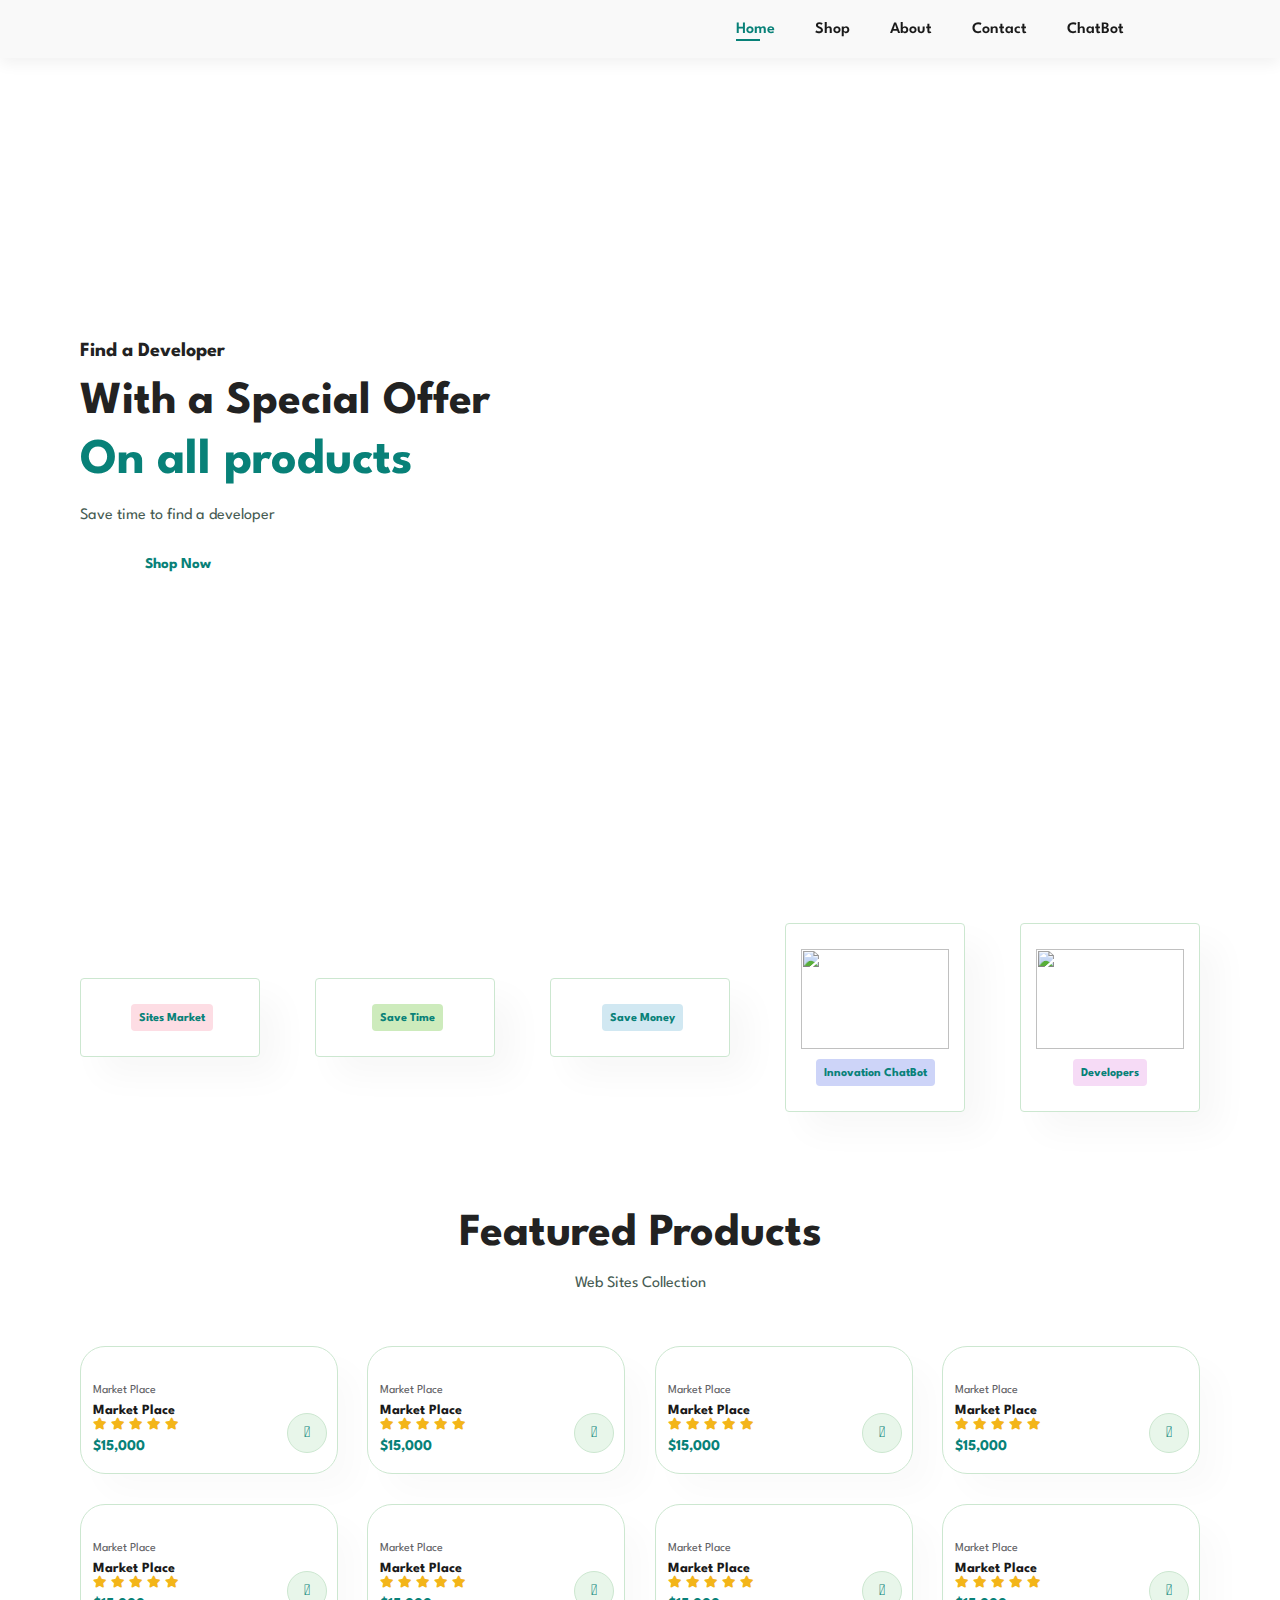
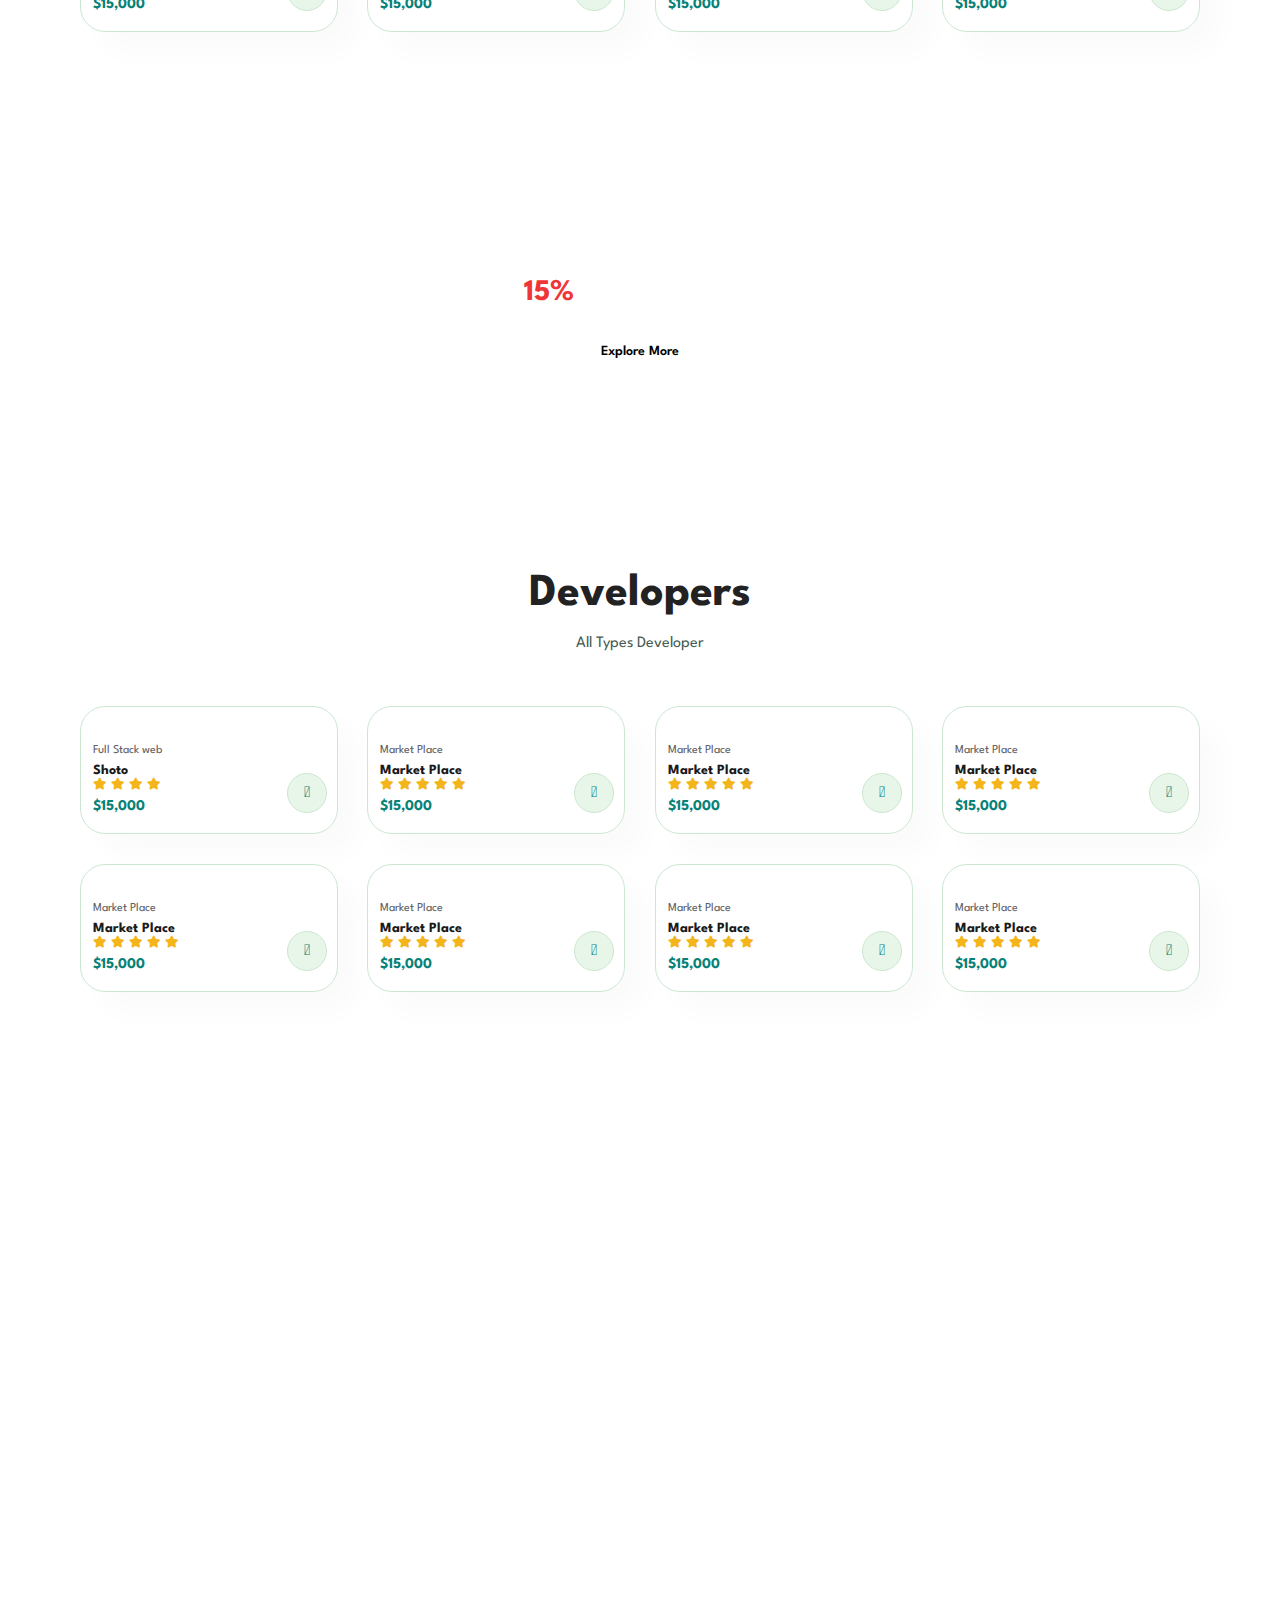
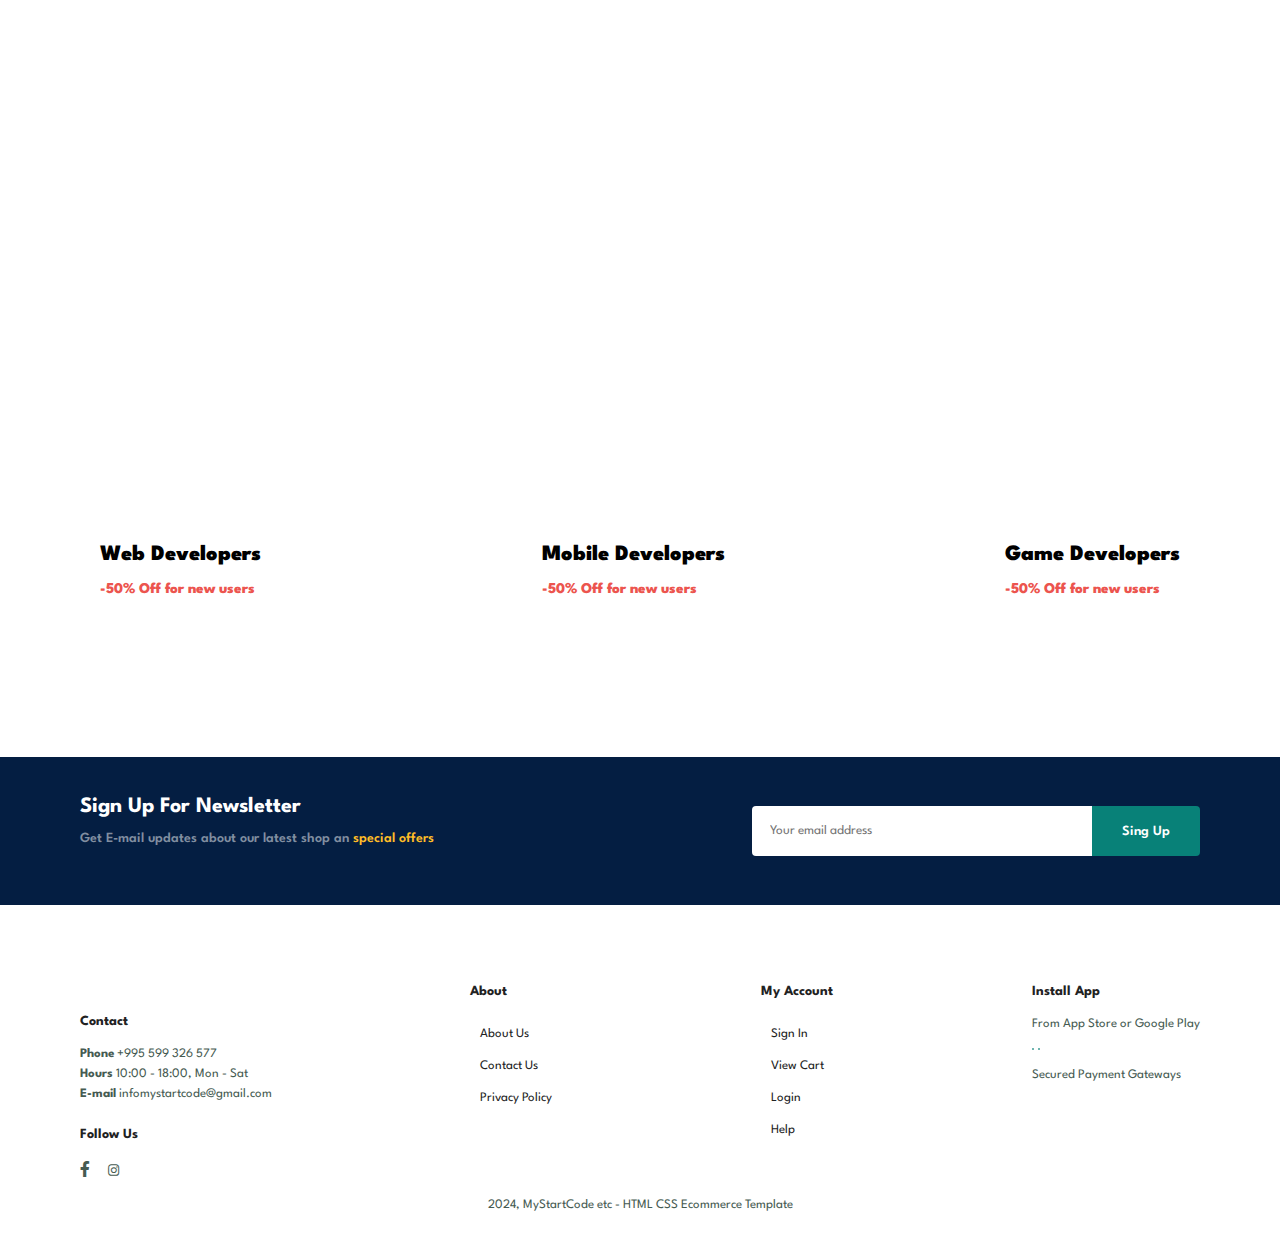
==== index.html @ d516f543 "Add files via upload" ====
<!DOCTYPE html>
<html lang="en">
<head>
    <meta charset="UTF-8">
    <link rel="shortcut icon" type="x-icon" href="img/logo.png">
    <meta http-equiv="X-UA-Compatible" content="IE=edge">
    <meta name="viewport" content="width=device-width, initial-scale=1.0">
    <link rel="stylesheet" href="style.css">
    <link rel="stylesheet" href="https://pro.fontawesome.com/releases/v5.10.0/css/all.css" />
    <title>MyStartCode</title>

</head>
<body>
        <section id="header">
            <a href="#"><img src="img/logo.png" class="logo" alt=""></a>

                <div>
                    <ul id="navbar">
                        <li><a class="active" href="index.html">Home</a></li>
                        <li><a href="shop.html">Shop</a></li>
                        <li><a href="about.html">About</a></li>
                        <li><a href="contact.html">Contact</a></li>
                        <li><a href="chatbot.html">ChatBot</a></li>
                        <li id="lg-bag"><a href="cart.html"><i class="far fa-shopping-bag"></i></a></li>
                        <a href="#" id="close"><i class="far fa-times"></i></a>
                    </ul>
                </div>  
                <div id="mobile">
                    <a herf="kalata.html"><i class="far fa-shopping-bag"></i></a>
                    <i id="bar" class="fas fa-outdent"></i>
                </div>          
        </section>

        <section id="hero">
            <h4>Find a Developer</h4>
            <h2>With a Special Offer</h2>
            <h1>On all products</h1>
            <p>Save time to find a developer</p>
        <a href="shop.html">   
            <button >Shop Now</button>
        </a>     
        </section>

        <section id="feature" class="section-p1">
            <div class="fe-box">
                <img src="https://static.wixstatic.com/media/b191d3_85961a93a4194ae1ba88b332c60fd3af~mv2.png/v1/fill/w_500,h_350,al_c/Icon%20-%20Full%20Web%20Dev.png" alt="">
                <h6>Sites Market</h6>

            </div>
            <div class="fe-box">
                <img src="img/features/f2.png" alt="">
                <h6>Save Time</h6>

            </div>
            <div class="fe-box">
                <img src="img/features/f3.png" alt="">
                <h6>Save Money</h6>

            </div>
            <div class="fe-box">
                <img src="https://static.thenounproject.com/png/1156284-200.png" width="500" height="100" alt="">
                <h6>Innovation ChatBot</h6>

            </div>
            <div class="fe-box">
                <img src="https://cdn-icons-png.flaticon.com/512/6009/6009157.png" width="500" height="100" alt="">
                <h6>Developers</h6>

            </div>
        </section>

        <section id="product1" class="section-p1">
            <h2>Featured Products</h2>
            <p>Web Sites Collection</p>
            <div class="pro-container">
                <div class="pro" onclick="window.location.href='sproduct.html';">
                    <img src="./img/products/product1.png" alt="">
                    <div class="des">
                        <span>Market Place</span>
                        <h5>Market Place</h5>
                        <div class="star">
                            <i class="fas fa-star"></i>
                            <i class="fas fa-star"></i>
                            <i class="fas fa-star"></i>
                            <i class="fas fa-star"></i>
                            <i class="fas fa-star"></i>
                        </div>
                        <h4>$15,000</h4>
                    </div>
                    <a href="#"><i class="fal fa-shopping-cart cart"></i></a>
                </div>

                <div class="pro">
                    <img src="./img/products/product2.png" alt="">
                    <div class="des">
                        <span>Market Place</span>
                        <h5>Market Place</h5>
                        <div class="star">
                            <i class="fas fa-star"></i>
                            <i class="fas fa-star"></i>
                            <i class="fas fa-star"></i>
                            <i class="fas fa-star"></i>
                            <i class="fas fa-star"></i>
                        </div>
                        <h4>$15,000</h4>
                    </div>
                    <a href="#"><i class="fal fa-shopping-cart cart"></i></a>
                </div>

                <div class="pro">
                    <img src="./img/products/product3.png" alt="">
                    <div class="des">
                        <span>Market Place</span>
                        <h5>Market Place</h5>
                        <div class="star">
                            <i class="fas fa-star"></i>
                            <i class="fas fa-star"></i>
                            <i class="fas fa-star"></i>
                            <i class="fas fa-star"></i>
                            <i class="fas fa-star"></i>
                        </div>
                        <h4>$15,000</h4>
                    </div>
                    <a href="#"><i class="fal fa-shopping-cart cart"></i></a>
                </div>

                <div class="pro">
                    <img src="./img/products/product4.png" alt="">
                    <div class="des">
                        <span>Market Place</span>
                        <h5>Market Place</h5>
                        <div class="star">
                            <i class="fas fa-star"></i>
                            <i class="fas fa-star"></i>
                            <i class="fas fa-star"></i>
                            <i class="fas fa-star"></i>
                            <i class="fas fa-star"></i>
                        </div>
                        <h4>$15,000</h4>
                    </div>
                    <a href="#"><i class="fal fa-shopping-cart cart"></i></a>
                </div>

                <div class="pro">
                    <img src="./img/products/product5.png" alt="">
                    <div class="des">
                        <span>Market Place</span>
                        <h5>Market Place</h5>
                        <div class="star">
                            <i class="fas fa-star"></i>
                            <i class="fas fa-star"></i>
                            <i class="fas fa-star"></i>
                            <i class="fas fa-star"></i>
                            <i class="fas fa-star"></i>
                        </div>
                        <h4>$15,000</h4>
                    </div>
                    <a href="#"><i class="fal fa-shopping-cart cart"></i></a>
                </div>

                <div class="pro">
                    <img src="./img/products/product6.png" alt="">
                    <div class="des">
                        <span>Market Place</span>
                        <h5>Market Place</h5>
                        <div class="star">
                            <i class="fas fa-star"></i>
                            <i class="fas fa-star"></i>
                            <i class="fas fa-star"></i>
                            <i class="fas fa-star"></i>
                            <i class="fas fa-star"></i>
                        </div>
                        <h4>$15,000</h4>
                    </div>
                    <a href="#"><i class="fal fa-shopping-cart cart"></i></a>
                </div>

                <div class="pro">
                    <img src="./img/products/product7.jpg" alt="">
                    <div class="des">
                        <span>Market Place</span>
                        <h5>Market Place</h5>
                        <div class="star">
                            <i class="fas fa-star"></i>
                            <i class="fas fa-star"></i>
                            <i class="fas fa-star"></i>
                            <i class="fas fa-star"></i>
                            <i class="fas fa-star"></i>
                        </div>
                        <h4>$15,000</h4>
                    </div>
                    <a href="#"><i class="fal fa-shopping-cart cart"></i></a>
                </div>

                <div class="pro">
                    <img src="./img/products/product8.png" alt="">
                    <div class="des">
                        <span>Market Place</span>
                        <h5>Market Place</h5>
                        <div class="star">
                            <i class="fas fa-star"></i>
                            <i class="fas fa-star"></i>
                            <i class="fas fa-star"></i>
                            <i class="fas fa-star"></i>
                            <i class="fas fa-star"></i>
                        </div>
                        <h4>$15,000</h4>
                    </div>
                    <a href="#"><i class="fal fa-shopping-cart cart"></i></a>
                </div>
            </div>
        </section>

        <section id="banner" class="section-m1">
            <h4>Developers Services</h4>
            <h2>Up to <span>15%</span> Off - All New Users</h2>
            <button class="normal">Explore More</button>
        </section>

        <section id="product1" class="section-p1">
            
            <h2>Developers</h2>
            <p>All Types Developer</p>
            <div class="pro-container">
                <div  class="pro">
                    <img src="https://cdn-icons-png.flaticon.com/512/9187/9187532.png" alt="">
                    <div class="des">
                        <span>Full Stack web</span>
                        <h5>Shoto</h5>
                        <div class="star">
                            <i class="fas fa-star"></i>
                            <i class="fas fa-star"></i>
                            <i class="fas fa-star"></i>
                            <i class="fas fa-star"></i>
                        </div>
                        <h4>$15,000</h4>
                    </div>
                    <a href="#"><i class="fal fa-shopping-cart cart"></i></a>
                </div>

                <div class="pro">
                    <img src="https://cdn-icons-png.flaticon.com/512/9187/9187532.png" alt="">
                    <div class="des">
                        <span>Market Place</span>
                        <h5>Market Place</h5>
                        <div class="star">
                            <i class="fas fa-star"></i>
                            <i class="fas fa-star"></i>
                            <i class="fas fa-star"></i>
                            <i class="fas fa-star"></i>
                            <i class="fas fa-star"></i>
                        </div>
                        <h4>$15,000</h4>
                    </div>
                    <a href="#"><i class="fal fa-shopping-cart cart"></i></a>
                </div>

                <div class="pro">
                    <img src="https://freesvg.org/img/publicdomainq-0006224bvmrqd.png" alt="">
                    <div class="des">
                        <span>Market Place</span>
                        <h5>Market Place</h5>
                        <div class="star">
                            <i class="fas fa-star"></i>
                            <i class="fas fa-star"></i>
                            <i class="fas fa-star"></i>
                            <i class="fas fa-star"></i>
                            <i class="fas fa-star"></i>
                        </div>
                        <h4>$15,000</h4>
                    </div>
                    <a href="#"><i class="fal fa-shopping-cart cart"></i></a>
                </div>

                <div class="pro">
                    <img src="https://cdn-icons-png.flaticon.com/512/6175/6175043.png" alt="">
                    <div class="des">
                        <span>Market Place</span>
                        <h5>Market Place</h5>
                        <div class="star">
                            <i class="fas fa-star"></i>
                            <i class="fas fa-star"></i>
                            <i class="fas fa-star"></i>
                            <i class="fas fa-star"></i>
                            <i class="fas fa-star"></i>
                        </div>
                        <h4>$15,000</h4>
                    </div>
                    <a href="#"><i class="fal fa-shopping-cart cart"></i></a>
                </div>

                <div class="pro">
                    <img src="https://cdn-icons-png.flaticon.com/256/7892/7892754.png" alt="">
                    <div class="des">
                        <span>Market Place</span>
                        <h5>Market Place</h5>
                        <div class="star">
                            <i class="fas fa-star"></i>
                            <i class="fas fa-star"></i>
                            <i class="fas fa-star"></i>
                            <i class="fas fa-star"></i>
                            <i class="fas fa-star"></i>
                        </div>
                        <h4>$15,000</h4>
                    </div>
                    <a href="#"><i class="fal fa-shopping-cart cart"></i></a>
                </div>

                <div class="pro">
                    <img src="https://cdn.iconscout.com/icon/free/png-256/free-laptop-user-icon-download-in-svg-png-gif-file-formats--workplace-office-employee-businessman-flat-business-icons-1-pack-1179329.png?f=webp&w=256" alt="">
                    <div class="des">
                        <span>Market Place</span>
                        <h5>Market Place</h5>
                        <div class="star">
                            <i class="fas fa-star"></i>
                            <i class="fas fa-star"></i>
                            <i class="fas fa-star"></i>
                            <i class="fas fa-star"></i>
                            <i class="fas fa-star"></i>
                        </div>
                        <h4>$15,000</h4>
                    </div>
                    <a href="#"><i class="fal fa-shopping-cart cart"></i></a>
                </div>

                <div class="pro">
                    <img src="https://cdn-icons-png.flaticon.com/512/219/219988.png" alt="">
                    <div class="des">
                        <span>Market Place</span>
                        <h5>Market Place</h5>
                        <div class="star">
                            <i class="fas fa-star"></i>
                            <i class="fas fa-star"></i>
                            <i class="fas fa-star"></i>
                            <i class="fas fa-star"></i>
                            <i class="fas fa-star"></i>
                        </div>
                        <h4>$15,000</h4>
                    </div>
                    <a href="#"><i class="fal fa-shopping-cart cart"></i></a>
                </div>

                <div class="pro">
                    <img src="https://cdn2.iconfinder.com/data/icons/web-hosting-19/50/70-512.png" alt="">
                    <div class="des">
                        <span>Market Place</span>
                        <h5>Market Place</h5>
                        <div class="star">
                            <i class="fas fa-star"></i>
                            <i class="fas fa-star"></i>
                            <i class="fas fa-star"></i>
                            <i class="fas fa-star"></i>
                            <i class="fas fa-star"></i>
                        </div>
                        <h4>$15,000</h4>
                    </div>
                    <a href="#"><i class="fal fa-shopping-cart cart"></i></a>
                </div>
            </div>
        </section>

        <section id="sm-banner" class="section-p1">
            <div class="banner-box">
                <h4>Crazy Deals</h4>
                <h2>Innovation ChatBot</h2>
                <span>innovation chatbot answer any questions about site</span>
                <button class="white">Learn More</button>
            </div>

            <div class="banner-box banner-box2">
                <h4>Crazy Deals</h4>
                <h2>Developers</h2>
                <span>Collection developers such as mobile developer, game developer and web developer</span>
                <button class="white">Collection</button>
            </div>
        </section>

        <section id="banner3">
            <div class="banner-box">
                <h2>Web Developers</h2>
                <h3>-50% Off for new users</h3>
            </div>
            <div class="banner-box banner-box2">
                <h2>Mobile Developers</h2>
                <h3>-50% Off for new users</h3>
            </div>
            <div class="banner-box banner-box3">
                <h2>Game Developers</h2>
                <h3>-50% Off for new users</h3>
            </div>
        </section>

        <section id="newsletter"  class="section-p1 section-m1">
            <div>
                <h4>Sign Up For Newsletter</h4>
                <p>Get E-mail updates about our latest shop an <span>special offers</span> </p>
            </div>
            <div class="form">
                <input type="text" placeholder="Your email address">
                <button class="normal">Sing Up</button>
            </div>
        </section>

        <footer class="section-p1">
            <div class="col">
                <img  class="logo"  src="img/logo.png" alt="">
                <h4>Contact</h4>
                <p><strong>Phone</strong> +995 599 326 577</p>
                <p><strong>Hours</strong> 10:00 - 18:00, Mon - Sat</p>
                <p><strong>E-mail</strong> infomystartcode@gmail.com</p>
                <div class="follow">
                    <h4>Follow Us</h4>
                    <div class="icon">
                        <i class="fab fa-facebook-f"></i>
                        <a href="https://www.instagram.com/mystartcode.ge/followers/mutualOnly">
                        <i class="fab fa-instagram"></i>
                        </a>
                    </div>
                </div>
            </div>

            <div class="col">
                <h4>About</h4>
                <a href="about.html">About Us</a>
                <a href="contact.html">Contact Us</a>
                <a href="#">Privacy Policy</a>
            </div>

            <div class="col">
                <h4>My Account</h4>
                <a href="signup.html">Sign In</a>
                <a href="cart.html">View Cart</a>
                <a href="login.html">Login</a>
                <a href="#">Help</a>
            </div>

            <div class="col install">
                <h4>Install App</h4>
                <p>From App Store or Google Play</p>
                <div class="row">
                    <img src="img/pay/app.jpg" alt="">
                    <img src="img/pay/play.jpg" alt="">
                </div>
                <p>Secured Payment Gateways</p>
                <img src="img/pay/pay.png" alt="">
            </div>

            <div class="copyright">
                <p>2024, MyStartCode etc - HTML CSS Ecommerce Template</p>
            </div>
        </footer>

    <script src="script.js"></script>
</body>
</html>
---- style.css ----
@import url('https://fonts.googleapis.com/css2?family=Spartan:wght@100;200;300;400;500;600;700;800;900&display=swap');

* {
    margin: 0;
    padding: 0;
    box-sizing: border-box;
    font-family: 'Spartan', sans-serif;
}

h1 {
    font-size: 50px;
    line-height: 64px;
    color: #222;
}

h1 {
    font-size: 50px;
    line-height: 64px;
    color: #222;
}

h2 {
    font-size: 46px;
    line-height: 54px;
    color: #222;
}

h4 {
    font-size: 20px;
    color: #222;
}

h6 {
    font-weight: 700;
    font-size: 12px;
}

P {
    font-size: 16px;
    color: #465b52;
    margin: 15px 0 20px 0;
}

.section-p1 {
    padding: 40px 80px;
}

.section-m1 {
    margin: 40px 0;  
}

button.normal{
    font-size: 14px;
    font-weight: 600;
    padding: 15px 30px;
    color: #000;
    background-color: #fff;
    border-radius: 4px;
    cursor: pointer;
    border: none;
    outline: none;
    transition: 0.2s;
}

button.white{
    font-size: 13px;
    font-weight: 600;
    padding: 11px 18px;
    color: #fff;
    background-color: transparent;
    cursor: pointer;
    border: 1px solid#fff;
    outline: none;
    transition: 0.2s;
}

body {
    width: 100%;
}

/* header start */
#header{
    display: flex;
    align-items: center;
    justify-content: space-between;
    padding: 20px 80px;
    background: #f9f9f9;
    box-shadow: 0 5px 15px rgba(0, 0, 0, 0.06);
    z-index: 999;
    position: sticky;
    top: 0;
    left: 0;

}

#navbar{
    display: flex;
    align-items: center;
    justify-content: center;
}

#navbar li{
    list-style: none;
    padding: 0 20px;
    position: relative;
}

#navbar li a{
    text-decoration: none;
    font-size: 16px;
    font-weight: 600;
    color: #1a1a1a;
    transition: 0.3s ease;
}

#navbar li a:hover,
#navbar li a.active {
    color: #088178;
}

#navbar li a.active::after,
#navbar li a:hover::after{
    content: "";
    width: 30%;
    height: 2px;
    background: #088178;
    position: absolute;
    bottom: -4px;
    left: 20px;
}

#mobile {
    display: none;
    align-items: center;
}
#close{
    display: none;

}

/* home page */
#hero{
    background-image: url("https://miro.medium.com/v2/resize:fit:1400/1*NXMp6qH5YN3GaTV8ERKGqg.png");
    height: 90vh;
    width: 100%;
    background-size: cover;
    background-position: top 25% right 0;
    padding: 0 80px;
    display: flex;
    flex-direction: column;
    align-items: flex-start;
    justify-content: center;
}
#hero h4{
    padding-bottom: 15px;
}
#hero h1{
    color: #088178;
}

#hero button{
    background-image: url("img/button.png");
    background-color: transparent;
    color: #088178;
    border: 0;
    padding: 14px 80px 14px 65px;
    background-repeat: no-repeat;
    cursor: pointer;
    font-weight: 700;
    font-size: 15px;
}
#feature{
    display: flex;
    align-items: center;
    justify-content: space-between;
    flex-wrap: wrap;
}

#feature .fe-box{
    width: 180px;
    text-align: center;
    padding: 25px 15px;
    box-shadow: 20px 20px 34px rgba(0, 0, 0, 0.03);
    border: 1px solid #cce7d0;
    border-radius: 4px;
    margin: 15px 0;
}

#feature .fe-box:hover{
    box-shadow: 10px 10px 54px rgba(70, 62, 221, 0.1);

}
#feature .fe-box img{
    width: 100%;
    margin-bottom: 10px;
}

#feature .fe-box h6 {
    display: inline-block;
    padding: 9px 8px 6px 8px;
    line-height: 1;
    border-radius: 4px;
    color: #088178;
    background-color: #fddde4;
}

#feature .fe-box:nth-child(2) h6{
    background-color: #cdebbc;
}

#feature .fe-box:nth-child(3) h6{
    background-color: #d1e8f2;
}

#feature .fe-box:nth-child(4) h6{
    background-color: #cdd4f8;
}

#feature .fe-box:nth-child(5) h6{
    background-color: #f6dbf6;
}

#feature .fe-box:nth-child(6) h6{
    background-color: #fff2e5;
}

#product1 {
    text-align: center;
}

#product1 .pro-container{
    display: flex;
    justify-content: space-between;
    padding-top: 20px;
    flex-wrap: wrap;
}

#product1 .pro{
    width: 23%;
    min-width: 250px;
    padding: 10px 12px;
    border: 1px solid #cce7d0;
    border-radius: 25px;
    cursor: pointer;
    box-shadow: 20px 20px 30px rgb(0, 0, 0, 0.02);
    margin: 15px 0;
    transition: 0.2s ease;
    position: relative;
}

#product1 .pro:hover{
    box-shadow: 20px 20px 30px rgb(0, 0, 0, 0.06);

}

#product1 .pro img{
    width: 100%;
    border-radius: 20px;
}

#product1 .pro .des{
    text-align: start;
    padding: 10px 0;
}

#product1 .pro .des span{
    color: #606063;
    font-size: 12px;
}

#product1 .pro .des h5{
    padding-top: 7px;
    color: #1a1a1a;
    font-size: 14px;
}

#product1 .pro .des i{
    font-size: 12px;
    color: rgb(243, 181, 25);
}

#product1 .pro .des h4{
    padding-top: 7px;
    font-size: 15px;
    font-weight: 700;
    color: #088178;
}

#product1 .pro .cart{
    width: 40px;
    height: 40px;
    line-height: 40px;
    border-radius: 50px;
    background-color: #e8f6ea;
    font-weight: 500;
    color: #088178;
    border: 1px solid #cce7d0;
    position: absolute;
    bottom: 20px;
    right: 10px;
}

#banner{
    display: flex;
    flex-direction: column;
    justify-content: center;
    align-items: center;
    text-align: center;
    background-image: url(./img/banner/banner.jpg);
    width: 100%;
    height: 40vh;
    background-size: cover;
    background-position: center;
}

#banner h4{
    color: #fff;
    font-size: 16px;

}

#banner h2{
    color: #fff;
    font-size: 30px;
    padding: 10px 0;
    
}

#banner h2 span{
    color: #ef3636;
}

#banner button:hover{
    background: #088178;
    color: #fff;
}

#sm-banner{
    display: flex;
    justify-content: space-between;
    flex-wrap: wrap;
}

#sm-banner .banner-box{
    display: flex;
    flex-direction: column;
    justify-content: center;
    align-items: flex-start;
    background-image: url("https://terralogic.com/wp-content/uploads/2023/05/2560.1120-1024x448.webp");
    min-width: 580px;
    height: 50vh;
    background-size: cover;
    background-position: center;
    padding: 30px;
}

#sm-banner .banner-box2{
    background-image: url("https://www.rapidoform.com/be/images/blog/inspiration/top-jquery-tutorials-examples.png");
}

#sm-banner h4{
    color: #fff;
    font-size: 20px;
    font-weight: 300;
}

#sm-banner h2{
    color: #fff;
    font-size: 28px;
    font-weight: 800;
}

#sm-banner span{
    color: #fff;
    font-size: 14px;
    font-weight: 500;
    padding-bottom: 15px;

}

#sm-banner .banner-box:hover button{
    background-color: #088178;
    border: 1px solid #cce7d0;
}

#banner3{
    display:flex;
    justify-content: space-between;
    flex-wrap: wrap;
    padding: 0 80px;
}

#banner3 .banner-box{
    display: flex;
    flex-direction: column;
    justify-content: center;
    align-items: flex-start;
    background-image: url("https://www.elegantthemes.com/blog/wp-content/uploads/2018/12/top11.png");
    min-width: 30%px;
    height: 30vh;
    background-size: cover;
    background-position: center;
    padding:20px;
    margin-bottom: 20px;
}

#banner3 .banner-box2{
    background-image: url("https://leadsdubai.com/wp-content/uploads/2016/09/mobile-app-downloads.png")
}
#banner3 .banner-box3{
    background-image: url("https://media.licdn.com/dms/image/D5612AQEKmnIAl9eKzg/article-cover_image-shrink_720_1280/0/1714364117783?e=2147483647&v=beta&t=SeNTLUkbZIiIepIgRsrYH7kf8G7tHp3ueMLFnjVcOWA");
}

#banner3 h2{
    color: #000000;
    font-weight: 900;
    font-size: 22px;
}
#banner3 h3{
    color: #ec544e;
    font-weight: 800;
    font-size: 15px;
}

#newsletter{
    display: flex;
    justify-content: space-between;
    flex-wrap: wrap;
    align-items: center;
    background-image: url("img/banner/b14.png");
    background-repeat: no-repeat;
    background-position: 20% 30%;
    background-color: #041e42;
}

#newsletter h4{
    font-size: 22px;
    font-weight: 700;
    color: #fff;
}
#newsletter p{
    font-size: 14px;
    font-weight: 600;
    color: #818ea0;
}
#newsletter p span{
    color:#ffbd27;
}

#newsletter .form{
    display: flex;
    width: 40%;

}

#newsletter input {
    height: 3.125rem;
    padding: 0 1.25em;
    width: 100%;
    border: 1px solid transparent;
    border-radius: 4px;
    outline:none;
    border-top-right-radius: 0;
    border-bottom-right-radius: 0;

}
#newsletter button{
    background-color: #088178;
    color: #fff;
    white-space: nowrap;
    border-top-left-radius: 0;
    border-bottom-left-radius: 0;
}

footer{
    display: flex;
    flex-wrap: wrap;
    justify-content: space-between;
}

footer .col{
    display: flex;
    flex-direction: column;
    align-items: flex-start;
    margin-bottom: 20px;

}

footer .logo{
    margin-bottom: 30px;
}

footer h4{
    font-size: 14px;
    padding-bottom: 20px;
}

footer p{
    font-size: 13px;
    margin: 0 0 8px 0;
}

footer a{
    font-size: 13px;
    text-decoration: none;
    color: #222;
    margin: 10px;
}

footer .follow{
    margin-top: 20px;
}

footer .follow i{
    color: #465b52;
    padding-right: 4px;
    cursor: pointer;
}

footer .install .row img{
    border: 1px solid #088178;
    border-radius: 6px;
}
footer .install img{
    margin: 10px 0 15px 0;
}
footer .follow i:hover,
footer a:hover {
    color: #088178;
}

footer .copyright{
    width: 100%;
    text-align: center;
}
/* shop page */
#page-header{
    background-image: url("https://duistpetersburglawyer.com/wp-content/uploads/2018/03/DUI-How-to-Save-Time-and-Money-Banner.jpg");
    height: 40vh;
    background-size: cover;
    display: flex;
    justify-content: center;
    text-align: center;
    flex-direction: column;
    padding: 14px;
}

#page-header h2,
#page-header p {
    color: red;
}

#pagination{
    text-align: center;
}

#pagination a{
    text-decoration: none;
    background-color: #088178;
    padding: 15px 20px;
    border-radius: 4px;
    color: #fff;
    font-weight: 600;
}
#pagination a i {
    font-size: 16px;
    font-weight: 600;
}

/* single product */

#prodetails{
    display: flex;
    margin-top: 20px;
}

#prodetails .single-pro-image{
    width: 40%;
    margin-right: 50px;
}

.small-img-group{
    display: flex;
    justify-content: space-between;
}

.small-img-col{
    flex-basis: 24%;
    cursor: pointer;
}

#prodetails .single-pro-details{
    width: 50%;
    padding-top: 30px;
}

#prodetails .single-pro-details h4{
    padding: 40px 0 20px 0;
}
#prodetails .single-pro-details h2{
    font-size: 26px;
    color: #088178;
}
#prodetails .single-pro-details select{
    display: block;
    padding: 5px 10px;
    margin-bottom: 10px;
}
#prodetails .single-pro-details input{
    width: 50px;
    height: 47px;
    padding-left: 10px;
    font-size: 16px;
    margin-right: 10px;
}
#prodetails .single-pro-details input:focus{
    outline: none;
}
#prodetails .single-pro-details button{
    background: #088178;
    color: #fff;
}
#prodetails .single-pro-details span{
    line-height: 25px;
}

/* About Page */

#page-header.about-header{
    background-image: url("img/about/banner.png");
}
#about-head{
    display: flex;
    align-items: center;
}

#about-head img{
    width: 50%;
    height: auto;
}
#about-head div{
    padding-left: 40px;
}
#page-header.about-header h2{
    color: #fff;
}
#page-header.about-header p{
    color: #fff;
}
#about-web{
    text-align: center;
}

#about-web .video {
    width: 70%;
    height: 100%;
    margin: 30px auto 0 auto;
}
#about-web .video video{
   width: 100%; 
   height: 100%;
   border-radius: 20px;
}

/* Contact Page */

#contact-details{
    display: flex;
    align-items: center;
    justify-content: space-between;
}
#contact-details .details{
    width: 40%;
}

#contact-details .details span,
#form-details form span{
    font-size: 12px;
}

#contact-details .details h2,
#form-details form h2{
    font-size: 26px;
    line-height: 35px;
    padding: 20px 0;
}

#contact-details .details h3{
    font-size: 16px;
    padding-bottom: 15px;
}

#contact-details .details li{
    list-style: none;
    display: flex;
    padding: 10px 0;
}
#contact-details .details li i{
    font-size: 14px;
    padding-right: 22px;
}
#contact-details .details li p{
    margin: 0;
    font-size: 14px;
}
#contact-details .map{
    width: 55%;
    height: 400px;
}
#contact-details .map iframe{
    width: 100%;
    height: 100%;
}
#form-details{
    display: flex;
    justify-content: space-between;
    margin: 30px;
    padding: 80px;
    border: 1px solid #e1e1e1;
}
#form-details form {
    width: 65%;
    display: flex;
    flex-direction: column;
    align-items: flex-start;
}

#form-details form input,
#form-details form textarea {
    width: 100%;
    padding: 12px 15px;
    outline: none;
    margin-bottom: 20px;
    border: 1px solid #e1e1e1;
}

#form-details form button{
    background-color: #088178;
    color: #fff;
}

#form-details .people div{
    padding-bottom: 25px;
    display: flex;
    align-items: flex-start;
}

#form-details .people div img{
    width: 65px;
    height: 65px;
    object-fit: cover;
    margin-right: 15px;
}

#form-details .people div p{
    margin: 0;
    font-size: 13px;
    line-height: 25px;
}

#form-details .people div p span {
    display: block;
    font-size: 16px;
    font-weight: 600;
    color: #000;
}

/* cart page */

#cart table{
    width: 100%;
    border-collapse: collapse;
    table-layout: fixed;
    white-space:nowrap;
}

#cart table img{
    width: 70px;
}

#cart table td:nth-child(1){
    width: 100px;
    text-align: center;
}
#cart table td:nth-child(2){
    width: 150px;
    text-align: center;
}
#cart table td:nth-child(3){
    width: 250px;
    text-align: center;
}
#cart table td:nth-child(4),
#cart table td:nth-child(5),
#cart table td:nth-child(6){
    width: 150px;
    text-align: center;
}

#cart table td:nth-child(5) input{
    width: 70px;
    padding: 10px 5px 10px 15px;
}
#cart table thead{
    border: 1px solid #e2e9e1;
    border-left: none;
    border-right: none;
}

#cart table thead td{
    font-weight: 700;
    text-transform: uppercase;
    font-size: 13px;
    padding: 18px 0;
}
#cart table tbody tr td {
    padding-top: 15px;
}
#cart table tbody  td {
    font-size: 13px;
}



/* Start Media Query*/
@media (max-width:799px) {
    .section-p1 {
        padding: 40px 40px;
    }

    #navbar {
        display: flex;
        flex-direction: column;
        align-items: flex-start;
        justify-content: flex-start;
        position: fixed;
        top: 0;
        right: -300px;
        height: 100vh;
        width: 300px;
        background-color: #E3E6F3;
        box-shadow: 0 40px 60px rgba(0, 0, 0, 0.1);
        padding: 80px 0 0 10px;
        transition: 0.3s;
    }

    #navbar .active{
        right: 0px;
    }

    #navbar li{
        margin-bottom: 25px;

    }

    #mobile {
        display: flex;
        align-items: center;
    }

    #mobile i{
        color: #1a1a1a;
        font-size: 24px;
        padding-left: 20px;
    }
    #close{
        display: initial;
        position: absolute;
        top: 30px;
        left: 30px;
        color: #222;
        font-size: 24px;
    }

    #lg-bag{
        display: none;
    }

    #hero {
        height: 70vh;
        padding: 0 80px;
        background-position: top 39% right 38%;
    }

    #feature {
        justify-content: center;
    }
    #feature .fe-box{
        margin: 15px 15px;
    }

    #product1 .pro-container{
        justify-content: center;
    }
    #product1 .pro {
        margin: 15px;
    }
    #banner {
        height: 20vh;
    }
    #sm-banner .banner-box{
        min-width: 100%;
        height: 30vh;
    }
    #banner3 {
        padding: 0 40px;
    }
    #banner3 .banner-box{
        width: 28%;
    }
    #newsletter .form{
        width: 70%;
    }
}


@media (max-width:477px){
    .section-p1{
        padding: 20px;
    }
    #header {
        padding: 10px 30px;
    }
    h1 {
        font-size: 38px;
    }
    h2 {
        font-size: 32px;
    }
    #hero {
        padding: 0 20px;
        background-position: 55%;
    }
    #feature {
        justify-content: space-between;
    }
    #feature .fe-box{
        width: 155px;
        margin: 0 0 15px 0;
    }
    #product1 .pro{
        width:100%
    }
    #banner{
        height: 40vh;
    }
    #sm-banner .banner-box{
        height: 40vh;
    }
    #sm-banner .banner-box2{
        margin-top: 20px;
    }
    #banner3 {
        padding: 0 20px;
    }
    #banner3 .banner-box{
        width: 100%;
    }
    #newsletter{
        padding: 40px 20px;
    }
    #newsletter .form{
        width:100%;
    }
    footer .copyright{
        text-align: start ;
    }
}
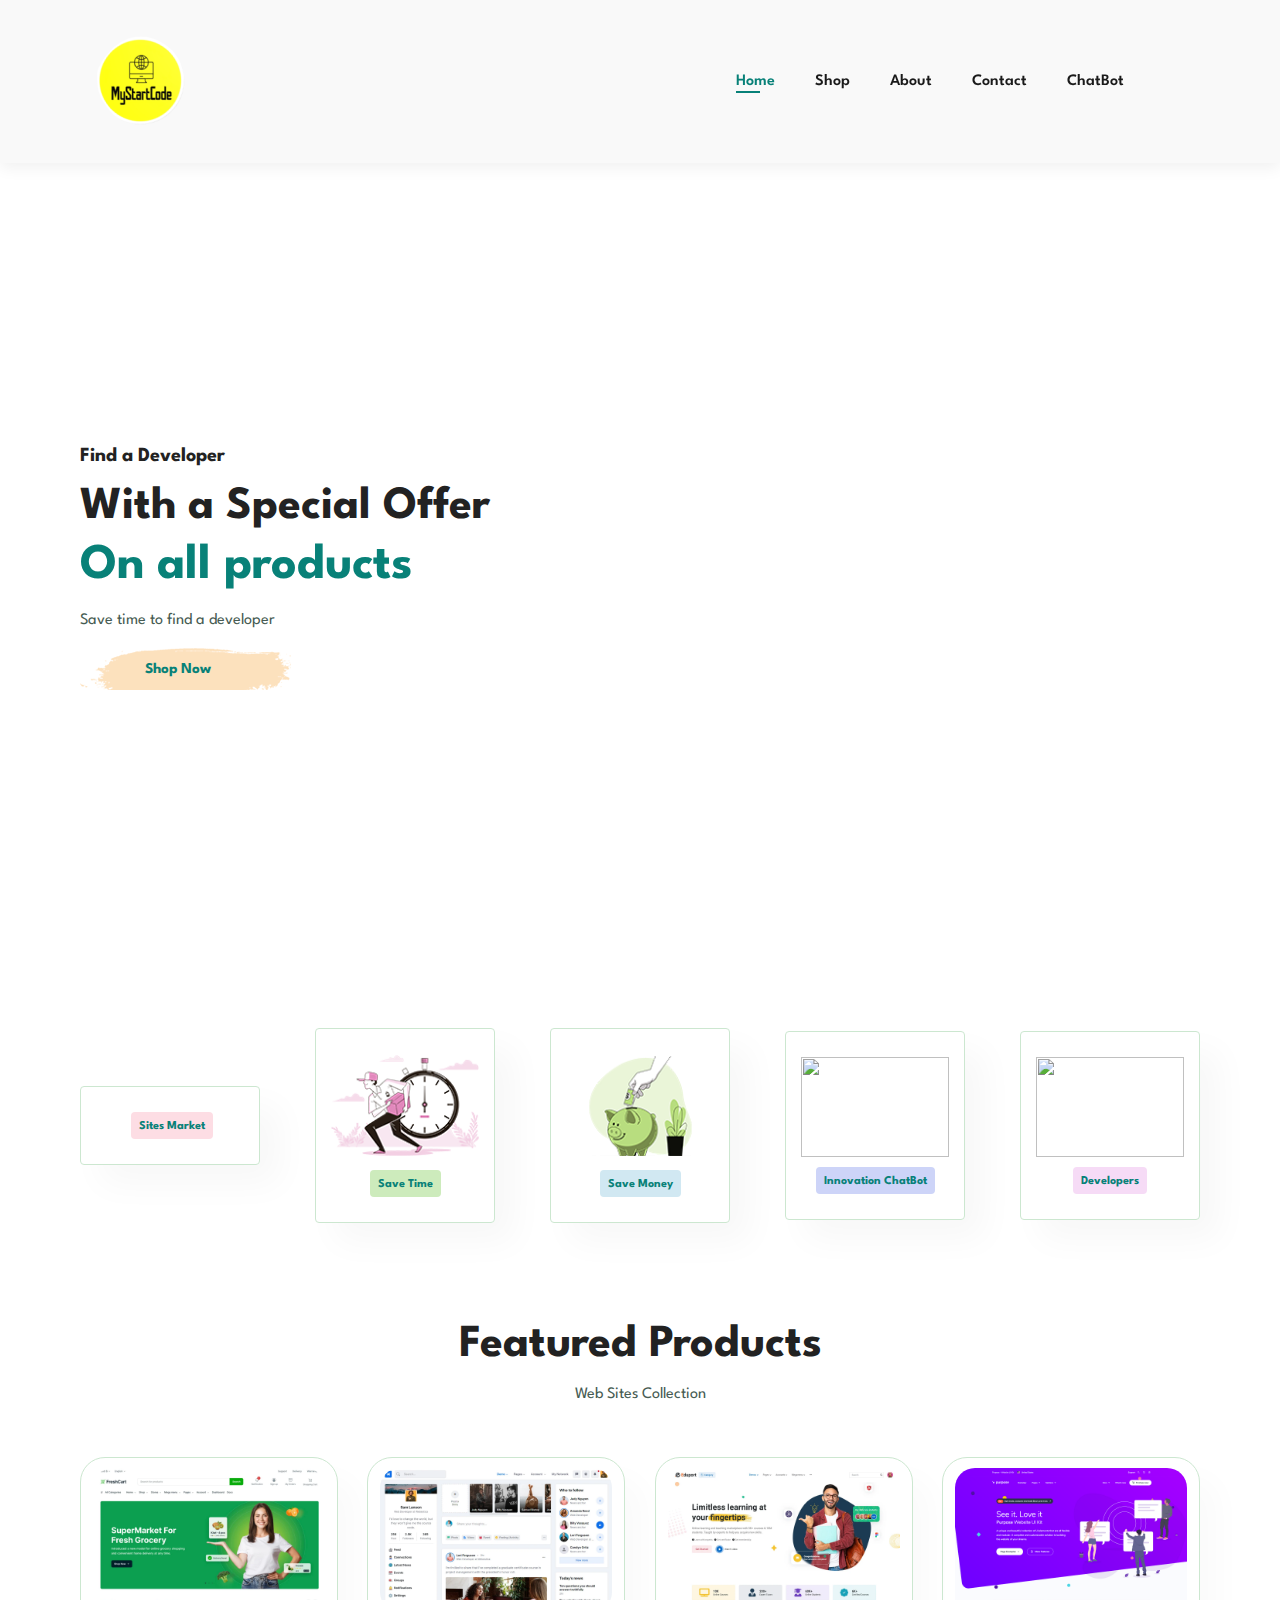
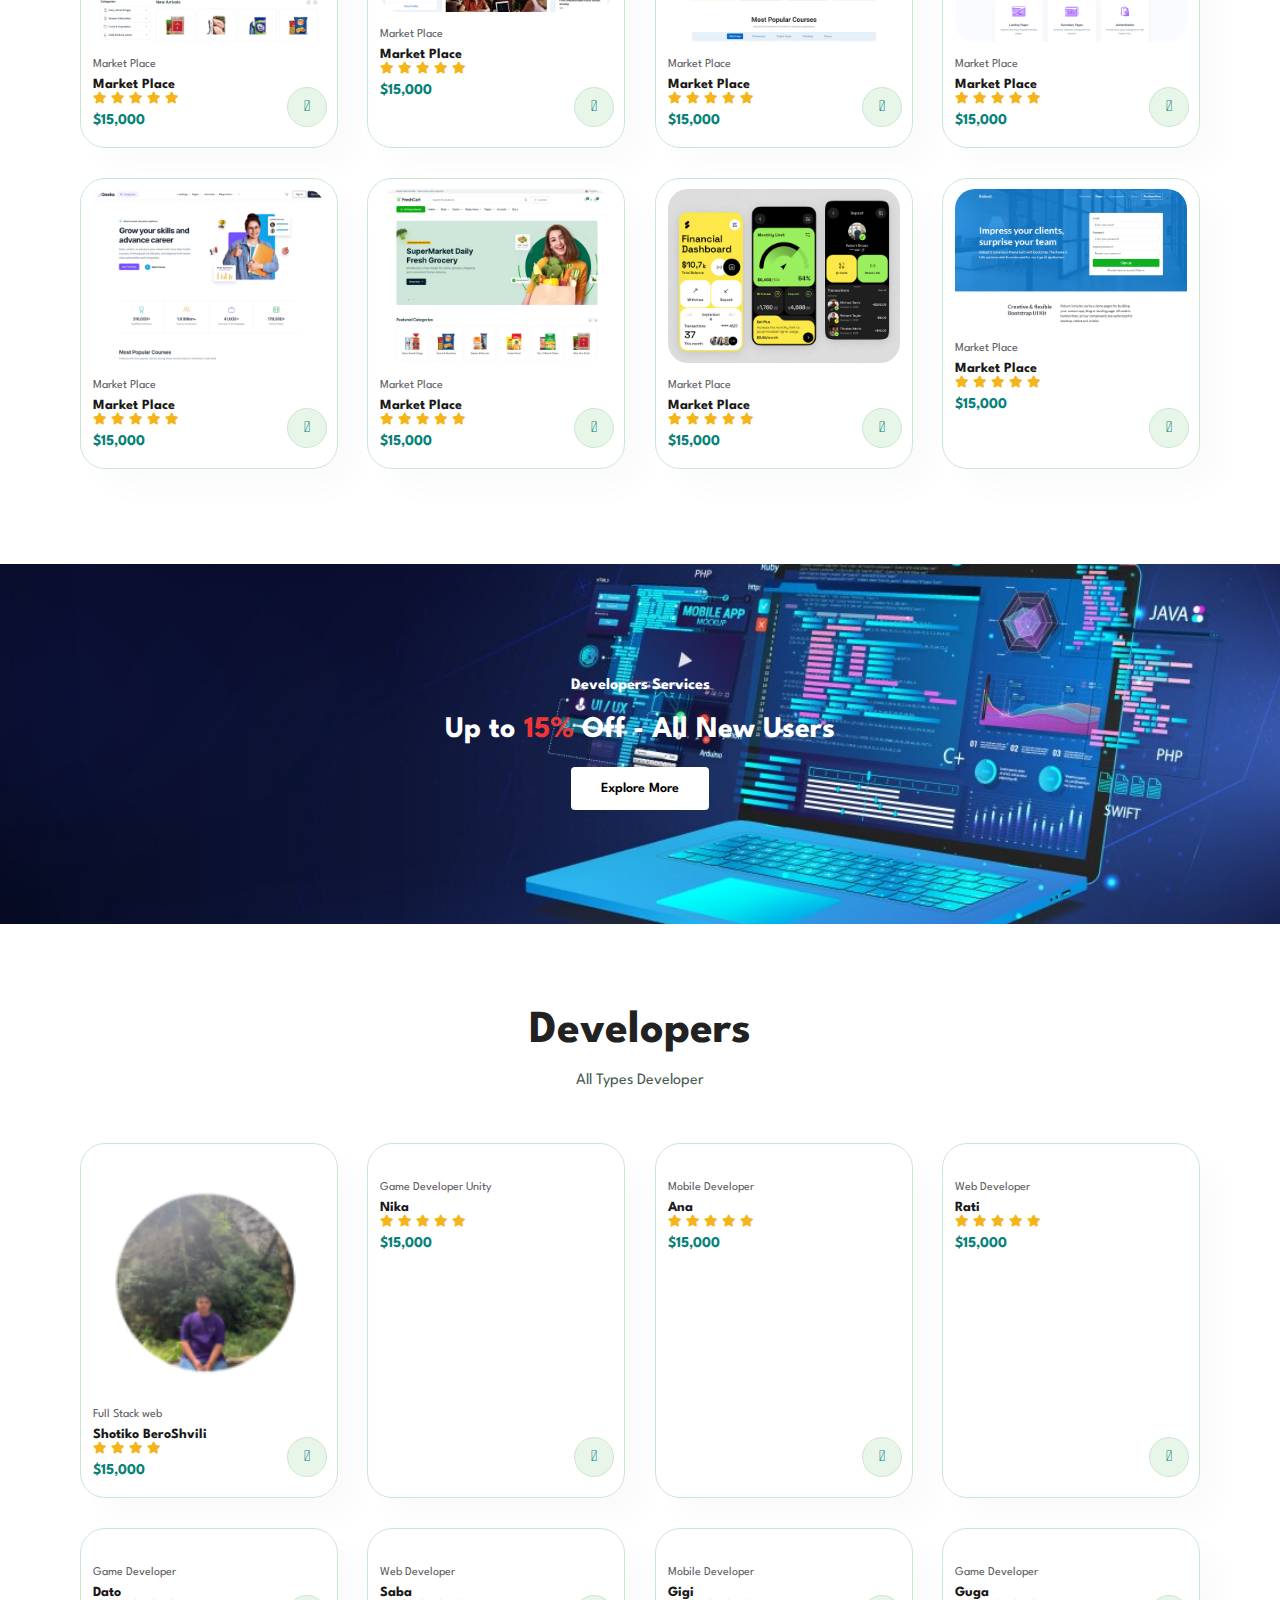
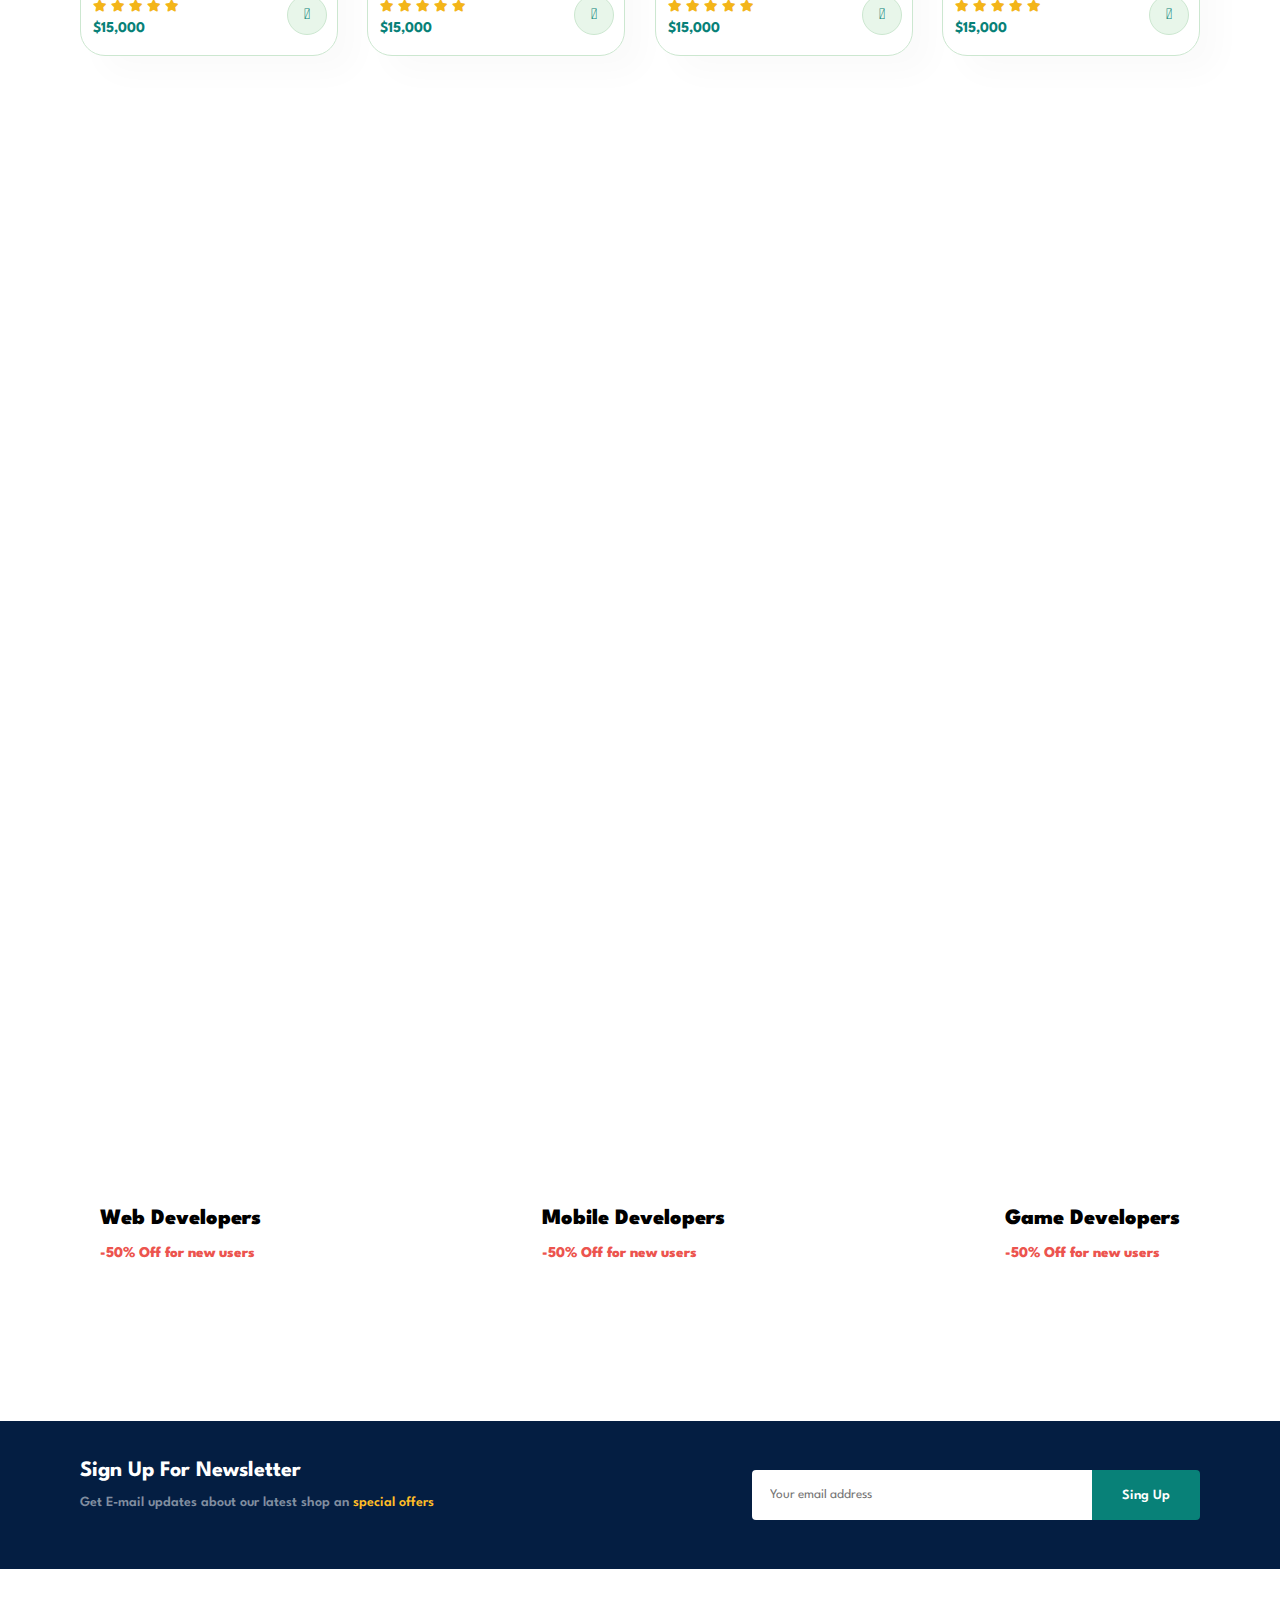
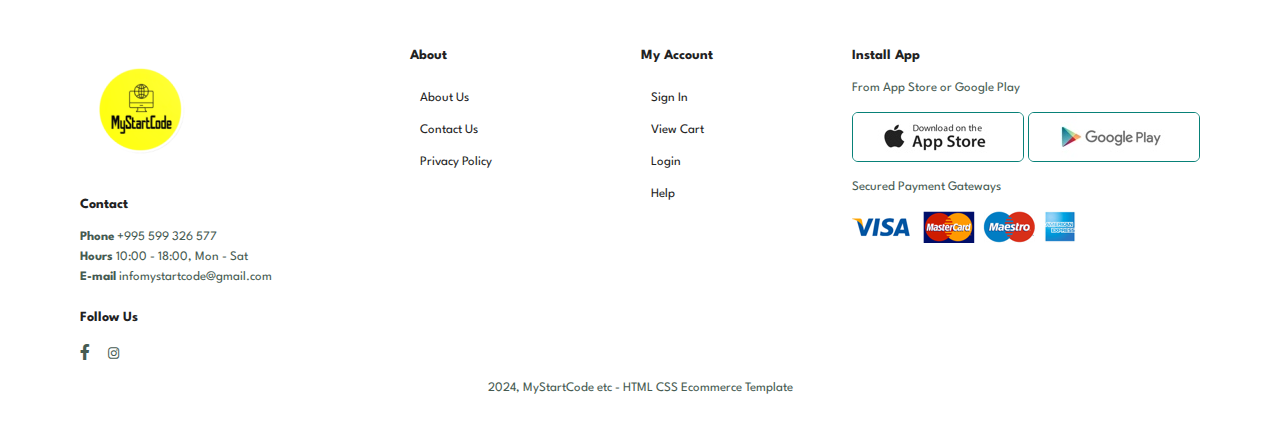
==== commit 28b914ee: "shop" ====
--- a/index.html
+++ b/index.html
@@ -223,26 +223,26 @@
             <p>All Types Developer</p>
             <div class="pro-container">
                 <div  class="pro">
+                    <img src="img/people/1.png" alt="">
+                    <div class="des">
+                        <span>Full Stack web</span>
+                        <h5>Shotiko BeroShvili</h5>
+                        <div class="star">
+                            <i class="fas fa-star"></i>
+                            <i class="fas fa-star"></i>
+                            <i class="fas fa-star"></i>
+                            <i class="fas fa-star"></i>
+                        </div>
+                        <h4>$15,000</h4>
+                    </div>
+                    <a href="#"><i class="fal fa-shopping-cart cart"></i></a>
+                </div>
+
+                <div class="pro">
                     <img src="https://cdn-icons-png.flaticon.com/512/9187/9187532.png" alt="">
                     <div class="des">
-                        <span>Full Stack web</span>
-                        <h5>Shoto</h5>
-                        <div class="star">
-                            <i class="fas fa-star"></i>
-                            <i class="fas fa-star"></i>
-                            <i class="fas fa-star"></i>
-                            <i class="fas fa-star"></i>
-                        </div>
-                        <h4>$15,000</h4>
-                    </div>
-                    <a href="#"><i class="fal fa-shopping-cart cart"></i></a>
-                </div>
-
-                <div class="pro">
-                    <img src="https://cdn-icons-png.flaticon.com/512/9187/9187532.png" alt="">
-                    <div class="des">
-                        <span>Market Place</span>
-                        <h5>Market Place</h5>
+                        <span>Game Developer Unity</span>
+                        <h5>Nika</h5>
                         <div class="star">
                             <i class="fas fa-star"></i>
                             <i class="fas fa-star"></i>
@@ -258,8 +258,8 @@
                 <div class="pro">
                     <img src="https://freesvg.org/img/publicdomainq-0006224bvmrqd.png" alt="">
                     <div class="des">
-                        <span>Market Place</span>
-                        <h5>Market Place</h5>
+                        <span>Mobile Developer</span>
+                        <h5>Ana</h5>
                         <div class="star">
                             <i class="fas fa-star"></i>
                             <i class="fas fa-star"></i>
@@ -275,8 +275,8 @@
                 <div class="pro">
                     <img src="https://cdn-icons-png.flaticon.com/512/6175/6175043.png" alt="">
                     <div class="des">
-                        <span>Market Place</span>
-                        <h5>Market Place</h5>
+                        <span>Web Developer</span>
+                        <h5>Rati</h5>
                         <div class="star">
                             <i class="fas fa-star"></i>
                             <i class="fas fa-star"></i>
@@ -292,8 +292,8 @@
                 <div class="pro">
                     <img src="https://cdn-icons-png.flaticon.com/256/7892/7892754.png" alt="">
                     <div class="des">
-                        <span>Market Place</span>
-                        <h5>Market Place</h5>
+                        <span>Game Developer</span>
+                        <h5>Dato</h5>
                         <div class="star">
                             <i class="fas fa-star"></i>
                             <i class="fas fa-star"></i>
@@ -309,8 +309,8 @@
                 <div class="pro">
                     <img src="https://cdn.iconscout.com/icon/free/png-256/free-laptop-user-icon-download-in-svg-png-gif-file-formats--workplace-office-employee-businessman-flat-business-icons-1-pack-1179329.png?f=webp&w=256" alt="">
                     <div class="des">
-                        <span>Market Place</span>
-                        <h5>Market Place</h5>
+                        <span>Web Developer</span>
+                        <h5>Saba</h5>
                         <div class="star">
                             <i class="fas fa-star"></i>
                             <i class="fas fa-star"></i>
@@ -326,8 +326,8 @@
                 <div class="pro">
                     <img src="https://cdn-icons-png.flaticon.com/512/219/219988.png" alt="">
                     <div class="des">
-                        <span>Market Place</span>
-                        <h5>Market Place</h5>
+                        <span>Mobile Developer</span>
+                        <h5>Gigi</h5>
                         <div class="star">
                             <i class="fas fa-star"></i>
                             <i class="fas fa-star"></i>
@@ -343,8 +343,8 @@
                 <div class="pro">
                     <img src="https://cdn2.iconfinder.com/data/icons/web-hosting-19/50/70-512.png" alt="">
                     <div class="des">
-                        <span>Market Place</span>
-                        <h5>Market Place</h5>
+                        <span>Game Developer</span>
+                        <h5>Guga</h5>
                         <div class="star">
                             <i class="fas fa-star"></i>
                             <i class="fas fa-star"></i>
